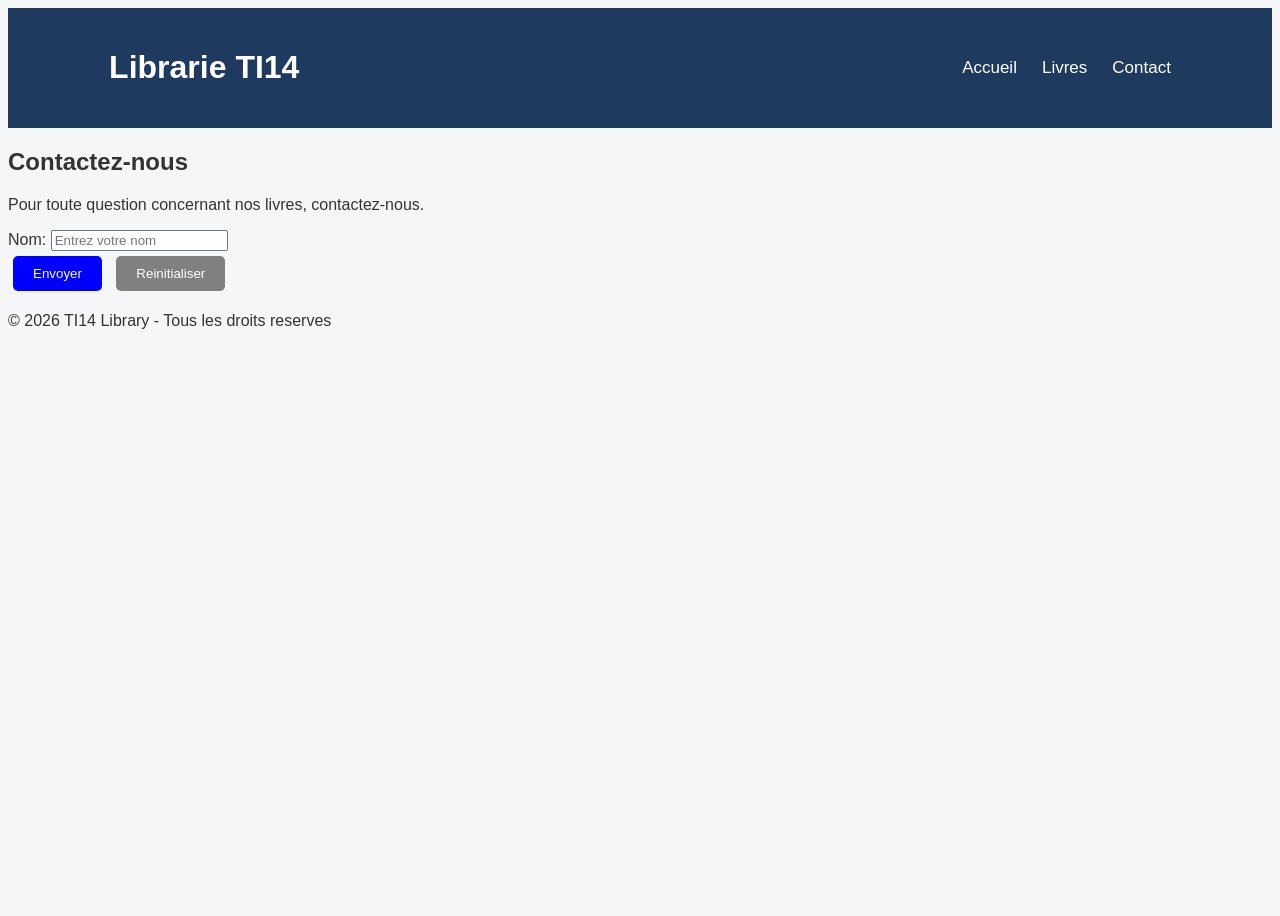
==== Contact.html @ eec26985 "Preparation de deploiement" ====
<!doctype html>
<html>
<head>
<meta charset="UTF-8">
<title>TI14-Library - Contact</title>
<link rel="stylesheet" href="style.css">

</head>
<body>
<header>
<div>
<h1>Librarie TI14</h1>
</div>
<nav>
<a href="index.html">Accueil</a>
<a href="livres.html">Livres</a>
<a href="contact.html">Contact</a>

</nav>
</header>
<main>
<section>
<h2>Contactez-nous</h2>
 <p>
                Pour toute question concernant
                nos livres, contactez-nous.
            </p>
	<form id="ContactForm">
	<div class="FormGroup">
	<label for="nom">
	Nom:
	</label>
	<input
	type="text"
	id="nom"
	name="nom"
	placeholder="Entrez votre nom"
	</div>
	</form>
	
	<div class="buttons">
	<button type="submit">
Envoyer
		</button>
		<button type="reset">
		Reinitialiser
		</button>
		</div>
</section>
</main>

</body>
<footer>
<p>
&copy; <span id="year">2026</span>
TI14 Library - Tous les droits reserves
</p>
</footer>
</html>
---- style.css ----
body {
    font-family: Arial, sans-serif;

    background-color: #f4f6f8;

    color: #333;

    min-height: 100vh;

    display: flex;

    flex-direction: column;
}


header {
    background-color: #1e3a5f;

    color: white;

    padding: 20px 8%;

    display: flex;

    justify-content: space-between;

    align-items: center;
}

nav {
    display: flex;

    gap: 25px;
}

nav a {
    color: white;

    text-decoration: none;

    font-size: 17px;

    transition: 0.3s;
}

nav a:hover {
    color: #ffd166;
}


.btn {
    display: inline-block;

    background-color: #1e3a5f;

    color: white;

    text-decoration: none;

    padding: 13px 25px;

    border-radius: 6px;

    transition: 0.3s;
}

.btn:hover {
    background-color: #16304f;
}


.buttons button {
    padding: 10px 20px;
    margin: 5px;
    border: none;
    border-radius: 5px;
    cursor: pointer;
}

.buttons button[type="submit"] {
    background-color: blue;
    color: white;
}

.buttons button[type="reset"] {
    background-color: gray;
    color: white;
}



table {
    width: 90%;

    margin: auto;

    border-collapse: collapse;

    background-color: white;
}


th,
td {
    border: 1px solid #ccc;

    padding: 15px;

    text-align: center;
}


th {
    background-color: #1e3a5f;

    color: white;
}


tbody tr:hover {
    background-color: #f0f4f8;
}

.available {
    color: green;

    font-weight: bold;
}


.unavailable {
    color: red;

    font-weight: bold;
}
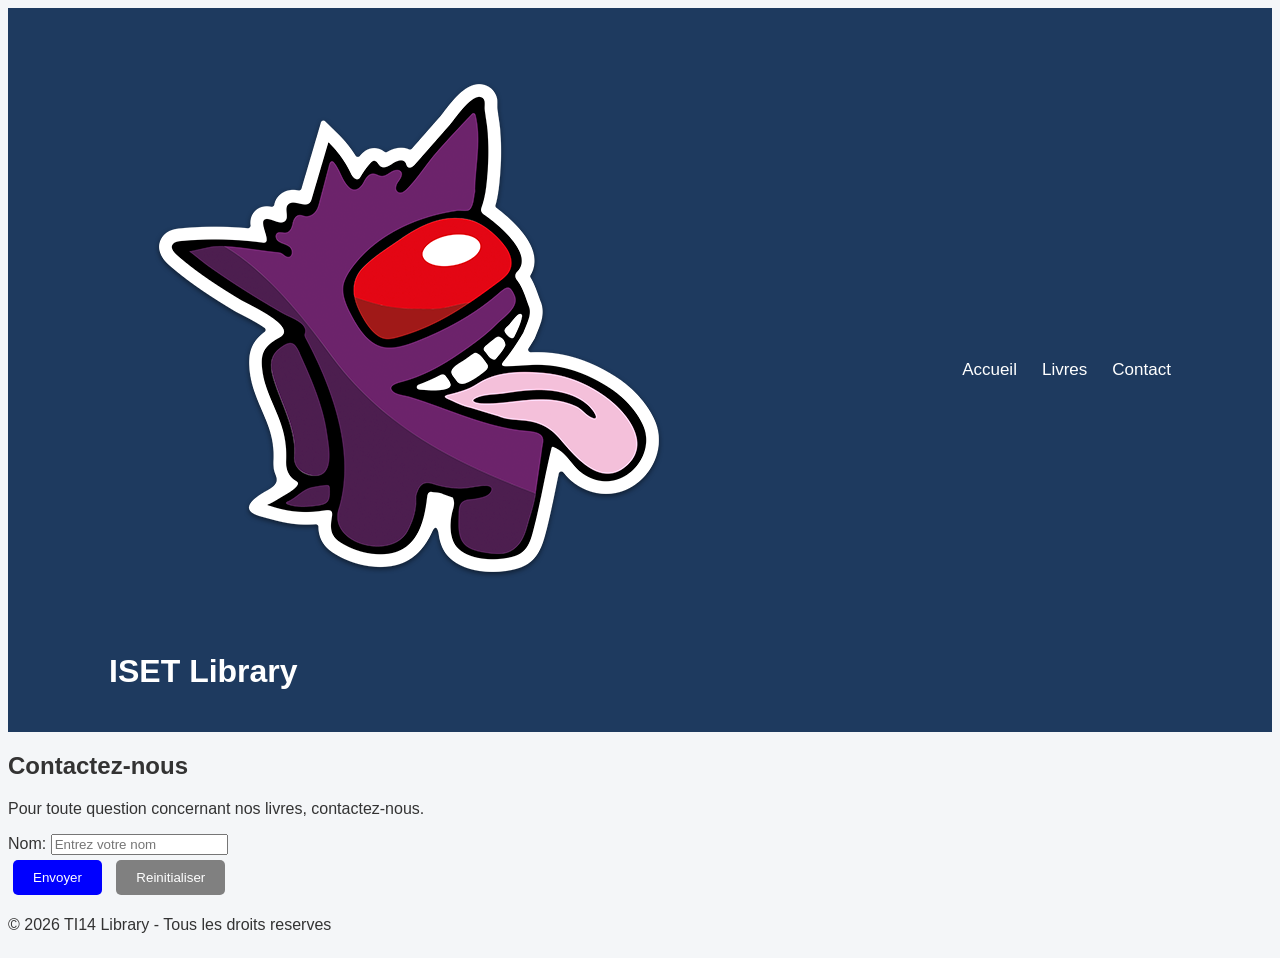
==== commit c6734ab5: "Correction Header" ====
--- a/Contact.html
+++ b/Contact.html
@@ -7,17 +7,20 @@
 
 </head>
 <body>
-<header>
-<div>
-<h1>Librarie TI14</h1>
-</div>
-<nav>
-<a href="index.html">Accueil</a>
-<a href="livres.html">Livres</a>
-<a href="contact.html">Contact</a>
+ <header>
 
-</nav>
-</header>
+        <div class="logo">
+            <img src="images/logo.png" alt="Logo ISET">
+            <h1>ISET Library</h1>
+        </div>
+
+        <nav>
+            <a href="index.html">Accueil</a>
+            <a href="livres.html">Livres</a>
+            <a href="contact.html">Contact</a>
+        </nav>
+
+    </header>
 <main>
 <section>
 <h2>Contactez-nous</h2>
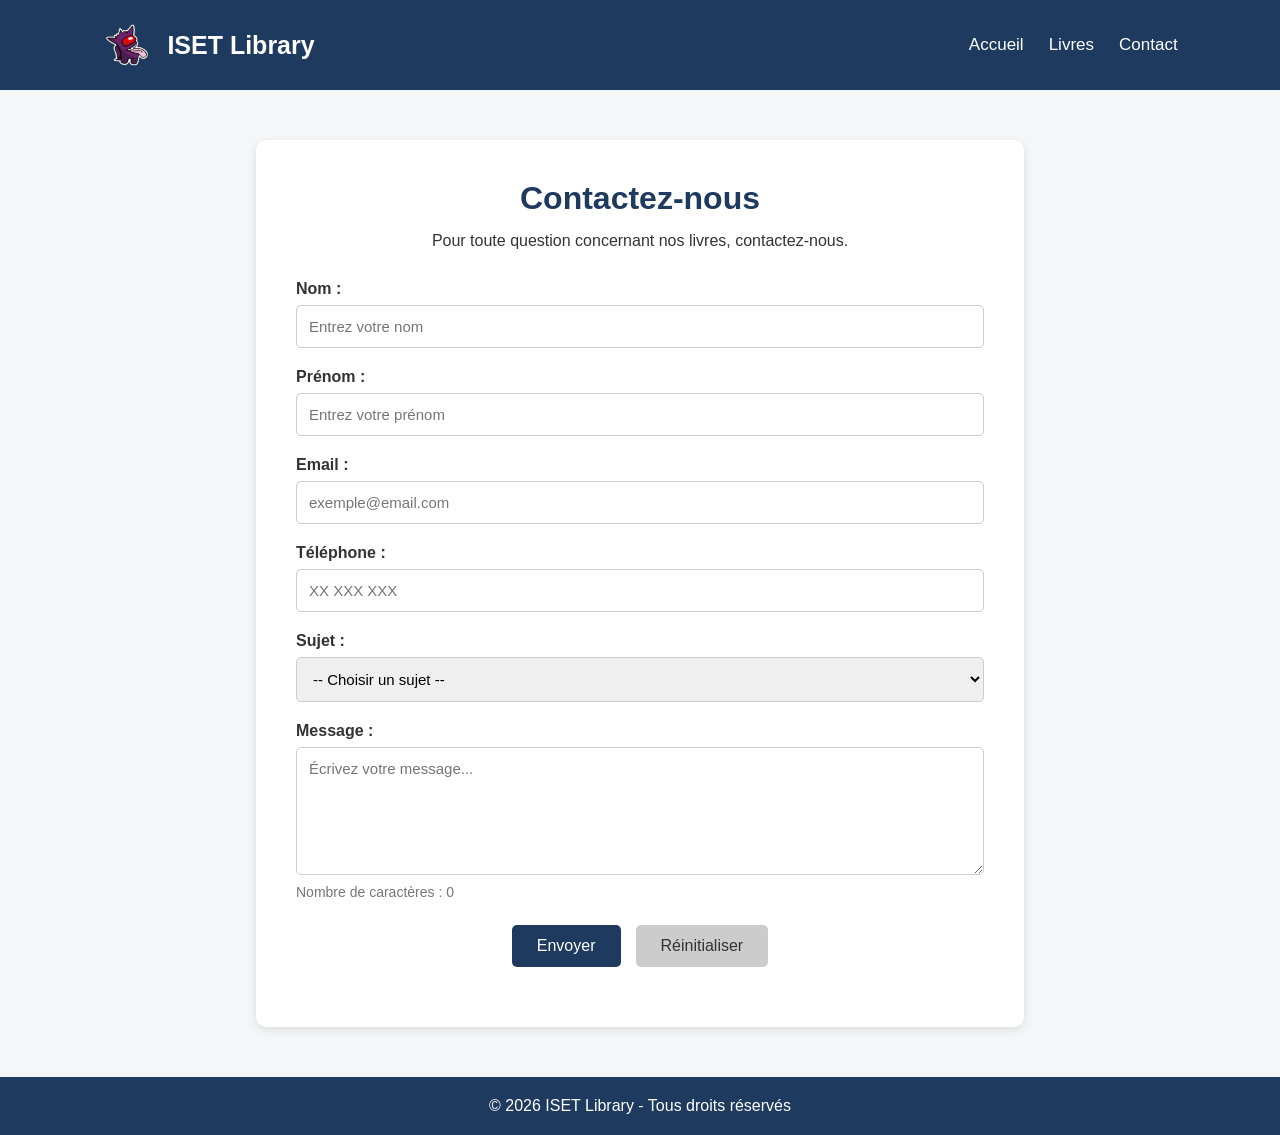
==== commit 91a0945c: "Correction Contact & Livres" ====
--- a/Contact.html
+++ b/Contact.html
@@ -1,62 +1,233 @@
-<!doctype html>
-<html>
+<!DOCTYPE html>
+<html lang="fr">
+
 <head>
-<meta charset="UTF-8">
-<title>TI14-Library - Contact</title>
-<link rel="stylesheet" href="style.css">
+
+    <meta charset="UTF-8">
+
+    <meta name="viewport"
+          content="width=device-width, initial-scale=1.0">
+
+    <title>ISET Library - Contact</title>
+
+    <link rel="stylesheet" href="css/style.css">
 
 </head>
+
 <body>
- <header>
+
+    <!-- HEADER -->
+
+    <header>
 
         <div class="logo">
+
             <img src="images/logo.png" alt="Logo ISET">
+
             <h1>ISET Library</h1>
+
         </div>
 
+
         <nav>
+
             <a href="index.html">Accueil</a>
+
             <a href="livres.html">Livres</a>
+
             <a href="contact.html">Contact</a>
+
         </nav>
 
     </header>
-<main>
-<section>
-<h2>Contactez-nous</h2>
- <p>
+
+
+    <!-- CONTENU -->
+
+    <main>
+
+        <section class="contact-section">
+
+            <h2>Contactez-nous</h2>
+
+            <p>
                 Pour toute question concernant
                 nos livres, contactez-nous.
             </p>
-	<form id="ContactForm">
-	<div class="FormGroup">
-	<label for="nom">
-	Nom:
-	</label>
-	<input
-	type="text"
-	id="nom"
-	name="nom"
-	placeholder="Entrez votre nom"
-	</div>
-	</form>
-	
-	<div class="buttons">
-	<button type="submit">
-Envoyer
-		</button>
-		<button type="reset">
-		Reinitialiser
-		</button>
-		</div>
-</section>
-</main>
+
+
+            <!-- FORMULAIRE -->
+
+            <form id="contactForm">
+
+                <!-- NOM -->
+
+                <div class="form-group">
+
+                    <label for="nom">
+                        Nom :
+                    </label>
+
+                    <input
+                        type="text"
+                        id="nom"
+                        name="nom"
+                        placeholder="Entrez votre nom">
+
+                </div>
+
+
+                <!-- PRENOM -->
+
+                <div class="form-group">
+
+                    <label for="prenom">
+                        Prénom :
+                    </label>
+
+                    <input
+                        type="text"
+                        id="prenom"
+                        name="prenom"
+                        placeholder="Entrez votre prénom">
+
+                </div>
+
+
+                <!-- EMAIL -->
+
+                <div class="form-group">
+
+                    <label for="email">
+                        Email :
+                    </label>
+
+                    <input
+                        type="email"
+                        id="email"
+                        name="email"
+                        placeholder="exemple@email.com">
+
+                </div>
+
+
+                <!-- TELEPHONE -->
+
+                <div class="form-group">
+
+                    <label for="telephone">
+                        Téléphone :
+                    </label>
+
+                    <input
+                        type="tel"
+                        id="telephone"
+                        name="telephone"
+                        placeholder="XX XXX XXX">
+
+                </div>
+
+
+                <!-- SUJET -->
+
+                <div class="form-group">
+
+                    <label for="sujet">
+                        Sujet :
+                    </label>
+
+                    <select id="sujet" name="sujet">
+
+                        <option value="">
+                            -- Choisir un sujet --
+                        </option>
+
+                        <option value="information">
+                            Information
+                        </option>
+
+                        <option value="emprunt">
+                            Emprunt
+                        </option>
+
+                        <option value="retour">
+                            Retour d'un livre
+                        </option>
+
+                        <option value="technique">
+                            Problème technique
+                        </option>
+
+                        <option value="autre">
+                            Autre
+                        </option>
+
+                    </select>
+
+                </div>
+
+
+                <!-- MESSAGE -->
+
+                <div class="form-group">
+
+                    <label for="message">
+                        Message :
+                    </label>
+
+                    <textarea
+                        id="message"
+                        name="message"
+                        rows="6"
+                        placeholder="Écrivez votre message..."></textarea>
+
+                    <p id="counter">
+                        Nombre de caractères : 0
+                    </p>
+
+                </div>
+
+
+                <!-- BOUTONS -->
+
+                <div class="buttons">
+
+                    <button type="submit">
+                        Envoyer
+                    </button>
+
+                    <button type="reset">
+                        Réinitialiser
+                    </button>
+
+                </div>
+
+
+                <!-- MESSAGE JAVASCRIPT -->
+
+                <p id="result"></p>
+
+            </form>
+
+        </section>
+
+    </main>
+
+
+    <!-- FOOTER -->
+
+    <footer>
+
+        <p>
+            &copy; <span id="year">2026</span>
+            ISET Library - Tous droits réservés
+        </p>
+
+    </footer>
+
+
+    <script src="js/script.js"></script>
 
 </body>
-<footer>
-<p>
-&copy; <span id="year">2026</span>
-TI14 Library - Tous les droits reserves
-</p>
-</footer>
-</html>
+
+</html>
--- a/css/style.css
+++ b/css/style.css
@@ -0,0 +1,534 @@
+/* =========================
+   RESET
+========================= */
+
+* {
+    margin: 0;
+    padding: 0;
+    box-sizing: border-box;
+}
+
+
+/* =========================
+   BODY
+========================= */
+
+body { 
+    font-family: Arial, sans-serif;
+
+    background-color: #f4f6f8;
+
+    color: #333;
+
+    min-height: 100vh;
+
+    display: flex;
+
+    flex-direction: column;
+}
+
+
+/* =========================
+   HEADER
+========================= */
+
+header {
+    background-color: #1e3a5f;
+
+    color: white;
+
+    padding: 20px 8%;
+
+    display: flex;
+
+    justify-content: space-between;
+
+    align-items: center;
+}
+
+
+/* LOGO */
+
+.logo {
+    display: flex;
+
+    align-items: center;
+
+    gap: 15px;
+}
+
+.logo img {
+    width: 50px;
+
+    height: 50px;
+
+    object-fit: contain;
+}
+
+.logo h1 {
+    font-size: 25px;
+}
+
+
+/* =========================
+   NAVIGATION
+========================= */
+
+nav {
+    display: flex;
+
+    gap: 25px;
+}
+
+nav a {
+    color: white;
+
+    text-decoration: none;
+
+    font-size: 17px;
+
+    transition: 0.3s;
+}
+
+nav a:hover {
+    color: #ffd166;
+}
+
+
+/* =========================
+   MAIN
+========================= */
+
+main {
+    flex: 1;
+
+    width: 100%;
+}
+
+
+/* =========================
+   HERO
+========================= */
+
+.hero {
+    text-align: center;
+
+    padding: 80px 20px;
+
+    background-color: white;
+}
+
+.hero h2 {
+    font-size: 40px;
+
+    color: #1e3a5f;
+
+    margin-bottom: 20px;
+}
+
+.hero p {
+    font-size: 18px;
+
+    line-height: 1.7;
+
+    max-width: 700px;
+
+    margin: 0 auto 30px;
+}
+
+
+/* =========================
+   BUTTON
+========================= */
+
+.btn {
+    display: inline-block;
+
+    background-color: #1e3a5f;
+
+    color: white;
+
+    text-decoration: none;
+
+    padding: 13px 25px;
+
+    border-radius: 6px;
+
+    transition: 0.3s;
+}
+
+.btn:hover {
+    background-color: #16304f;
+}
+
+
+/* =========================
+   CATEGORIES
+========================= */
+
+.categories-section {
+    padding: 60px 8%;
+
+    text-align: center;
+}
+
+.categories-section h2 {
+    color: #1e3a5f;
+
+    margin-bottom: 30px;
+
+    font-size: 30px;
+}
+
+
+.categories {
+    display: flex;
+
+    gap: 20px;
+
+    justify-content: center;
+
+    flex-wrap: wrap;
+}
+
+
+.card {
+    background-color: white;
+
+    width: 220px;
+
+    padding: 25px;
+
+    border-radius: 10px;
+
+    box-shadow: 0 3px 10px rgba(0, 0, 0, 0.1);
+
+    transition: 0.3s;
+}
+
+
+.card:hover {
+    transform: translateY(-5px);
+
+    box-shadow: 0 6px 15px rgba(0, 0, 0, 0.15);
+}
+
+
+.card h3 {
+    color: #1e3a5f;
+
+    margin-bottom: 15px;
+}
+
+
+.card p {
+    line-height: 1.5;
+}
+
+
+/* =========================
+   BOOKS
+========================= */
+
+.books-section {
+    padding: 60px 5%;
+
+    text-align: center;
+}
+
+
+.books-section h2 {
+    font-size: 32px;
+
+    color: #1e3a5f;
+
+    margin-bottom: 15px;
+}
+
+
+.books-section > p {
+    margin-bottom: 30px;
+}
+
+
+/* TABLE */
+
+table {
+    width: 90%;
+
+    margin: auto;
+
+    border-collapse: collapse;
+
+    background-color: white;
+}
+
+
+th,
+td {
+    border: 1px solid #ccc;
+
+    padding: 15px;
+
+    text-align: center;
+}
+
+
+th {
+    background-color: #1e3a5f;
+
+    color: white;
+}
+
+
+tbody tr:hover {
+    background-color: #f0f4f8;
+}
+
+
+/* DISPONIBILITE */
+
+.available {
+    color: green;
+
+    font-weight: bold;
+}
+
+
+.unavailable {
+    color: red;
+
+    font-weight: bold;
+}
+
+
+/* =========================
+   CONTACT
+========================= */
+
+.contact-section {
+    width: 60%;
+
+    margin: 50px auto;
+
+    background-color: white;
+
+    padding: 40px;
+
+    border-radius: 10px;
+
+    box-shadow: 0 3px 10px rgba(0, 0, 0, 0.1);
+}
+
+
+.contact-section h2 {
+    text-align: center;
+
+    color: #1e3a5f;
+
+    margin-bottom: 15px;
+
+    font-size: 32px;
+}
+
+
+.contact-section > p {
+    text-align: center;
+
+    margin-bottom: 30px;
+}
+
+
+/* =========================
+   FORMULAIRE
+========================= */
+
+.form-group {
+    margin-bottom: 20px;
+}
+
+
+.form-group label {
+    display: block;
+
+    margin-bottom: 7px;
+
+    font-weight: bold;
+}
+
+
+.form-group input,
+.form-group select,
+.form-group textarea {
+    width: 100%;
+
+    padding: 12px;
+
+    border: 1px solid #ccc;
+
+    border-radius: 5px;
+
+    font-size: 15px;
+
+    font-family: Arial, sans-serif;
+}
+
+
+.form-group input:focus,
+.form-group select:focus,
+.form-group textarea:focus {
+    outline: none;
+
+    border-color: #1e3a5f;
+}
+
+
+/* =========================
+   COMPTEUR
+========================= */
+
+#counter {
+    margin-top: 5px;
+
+    color: #777;
+
+    font-size: 14px;
+}
+
+
+/* =========================
+   BOUTONS FORMULAIRE
+========================= */
+
+.buttons {
+    display: flex;
+
+    gap: 15px;
+
+    justify-content: center;
+
+    margin-top: 25px;
+}
+
+
+.buttons button {
+    padding: 12px 25px;
+
+    border: none;
+
+    border-radius: 5px;
+
+    cursor: pointer;
+
+    font-size: 16px;
+}
+
+
+.buttons button[type="submit"] {
+    background-color: #1e3a5f;
+
+    color: white;
+}
+
+
+.buttons button[type="reset"] {
+    background-color: #ccc;
+
+    color: #333;
+}
+
+
+.buttons button:hover {
+    opacity: 0.85;
+}
+
+
+/* RESULTAT */
+
+#result {
+    text-align: center;
+
+    margin-top: 20px;
+
+    font-weight: bold;
+}
+
+
+/* =========================
+   FOOTER
+========================= */
+
+footer {
+    background-color: #1e3a5f;
+
+    color: white;
+
+    text-align: center;
+
+    padding: 20px;
+
+    margin-top: auto;
+}
+
+
+/* =========================
+   RESPONSIVE
+========================= */
+
+@media screen and (max-width: 768px) {
+
+    header {
+        flex-direction: column;
+
+        gap: 20px;
+
+        text-align: center;
+    }
+
+
+    nav {
+        flex-direction: column;
+
+        gap: 10px;
+    }
+
+
+    .hero h2 {
+        font-size: 30px;
+    }
+
+
+    .categories {
+        flex-direction: column;
+
+        align-items: center;
+    }
+
+
+    .card {
+        width: 90%;
+    }
+
+
+    .books-section {
+        overflow-x: auto;
+    }
+
+
+    table {
+        width: 800px;
+    }
+
+
+    .contact-section {
+        width: 90%;
+
+        padding: 25px;
+    }
+
+
+    .buttons {
+        flex-direction: column;
+    }
+
+}
